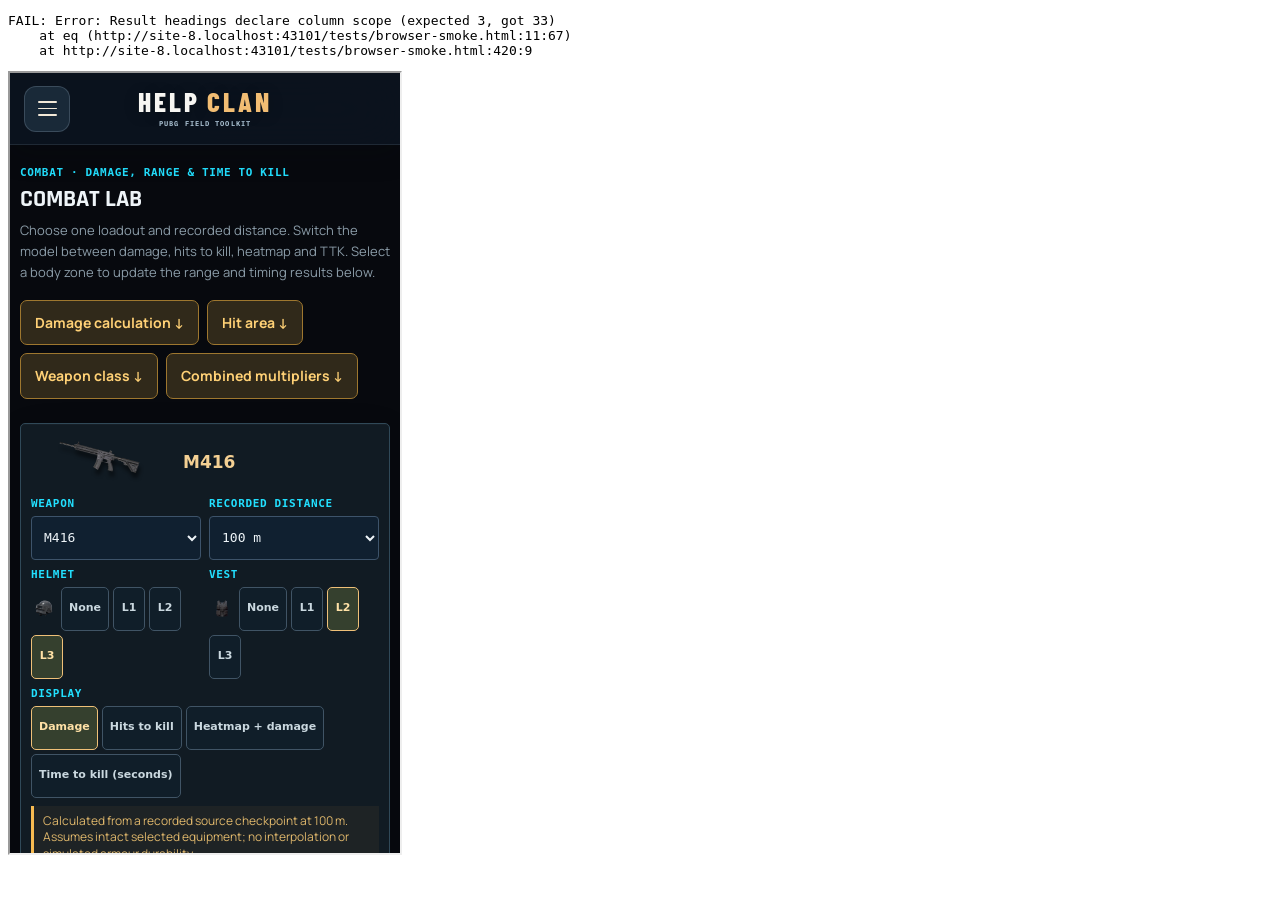
==== tests/browser-smoke.html @ 2f178c13 "Add visual damage guide with live factors and fifteen original portraits" ====
<!doctype html>
<html lang="en">
<head><meta charset="utf-8"><title>HELP Toolkit Browser Smoke</title></head>
<body data-smoke-status="pending">
<pre id="result">Running real browser checks…</pre>
<iframe id="app-frame" title="Toolkit under test" src="../index.html" width="390" height="780"></iframe>
<script>
(function(){
  'use strict';
  const output=document.getElementById('result'),frame=document.getElementById('app-frame');
  const eq=(actual,expected,message)=>{if(actual!==expected)throw new Error(message+' (expected '+expected+', got '+actual+')');};
  const check=(yes,message)=>{if(!yes)throw new Error(message);};
  const change=(el,val,type='change')=>{check(!!el,'Missing input');el.value=val;el.dispatchEvent(new Event(type,{bubbles:true}));};
  frame.addEventListener('load',()=>{
    setTimeout(async ()=>{
      try {
        const child=frame.contentDocument;
        check(!!child && !!child.getElementById('panel-sensitivity'),'Loaded real index.html');
        const get=id=>{const element=child.getElementById(id);check(!!element,'Missing '+id);return element};
        const text=id=>get(id).textContent.trim();
        const open=async id=>{
          const parent=['panel-range','panel-ttk'].includes(id)?'panel-hit-zone':id;
          const button=child.querySelector('[data-open-panel="'+parent+'"]');
          check(!!button,'Missing navigation '+id);
          button.click();await Promise.resolve();
          check(get(parent).classList.contains('active'),'Panel did not open '+id);
          eq(child.querySelectorAll('.hub-main.active').length,1,'Exactly one visible panel');
          const visible=child.defaultView.getComputedStyle(get(id));
          eq(visible.animationName,'none','Panel must not fade: '+id);
          eq(visible.opacity,'1','Panel must be fully opaque: '+id);
          eq(visible.transform,'none','Panel must not shift on entry: '+id);
        };
        check(get('panel-sensitivity').classList.contains('active'),'Scope matcher must open first');
        const scopeContent=child.querySelector('#panel-sensitivity .panel[data-panel="scope"].active');
        check(!!scopeContent,'Scope sub-panel must be active on landing');
        const scopeComputed=child.defaultView.getComputedStyle(scopeContent);
        eq(scopeComputed.animationName,'none','Scope controls never fade to unreadable opacity');
        eq(scopeComputed.opacity,'1','Scope controls have full opacity immediately');

        eq(get('px_scope').value,'1x','Reference starts at 1x');
        eq(get('px_sens').value,'10','Reference sensitivity starts at 10');
        eq(text('px_speed'),'3600','Default 1x sensitivity 10 speed');
        // Synthetic initial-screen media budget, evaluated before tool navigation.
        // This is not a real-user LCP score or device network benchmark.
        const initialMediaEntries=child.defaultView.performance.getEntriesByType('resource')
          .filter(entry=>/\/assets\/[^/?]+\.(?:svg|webp|avif|png)(?:\?|$)/.test(entry.name));
        const initialMediaBytes=initialMediaEntries.reduce((sum,entry)=>sum+(entry.decodedBodySize||0),0);
        check(initialMediaEntries.length<=8,'Initial scope media request count: '+initialMediaEntries.length+' ('+initialMediaEntries.map(entry=>new URL(entry.name).pathname).join(', ')+')');
        check(!initialMediaEntries.some(entry=>/\/assets\/weapon-/.test(entry.name)),
          'No gun artwork can be requested before a player selects a weapon');
        check(initialMediaBytes<=65536,'Initial visual transfers exceed 64 KiB decoded budget');
        check(child.querySelectorAll('#panel-sensitivity img[src]').length===1,'Only the 1x reference art is active on the landing panel');
        eq(child.querySelectorAll('#wTable img').length,45,'All table rows have pictures');
        eq(child.querySelectorAll('#wTable img[src]').length,0,'Inactive database pictures defer requests');

        eq(child.querySelectorAll('#px_table tbody tr').length,8,'Eight aiming-mode conversions including Aim');
        const sensitivityLinks=[...get('tabs').querySelectorAll('a')];
        eq(sensitivityLinks.length,3,'Three sensitivity jump links');
        for(const link of sensitivityLinks)check(link.getBoundingClientRect().height>=44,'Jump links are touch sized');
        for(const id of ['scope','vert','res'])check(get('sensitivity-panel-'+id).getBoundingClientRect().height>0,'Every sensitivity section is visible');
        const scopePreview=get('visual-scope-preview');
        const previewInitialHeight=scopePreview.getBoundingClientRect().height;
        const initialSrc=get('visual-scope-image').getAttribute('src');
        change(get('px_scope'),'8x');
        const preview8xHeight=scopePreview.getBoundingClientRect().height;
        check(Math.abs(previewInitialHeight-preview8xHeight)<=1,
          'Switching 1x→8x artwork must not shift the preview card height');
        eq(get('visual-scope-image').getAttribute('src'),'assets/optic-8x.svg','8x preview image is correct');
        change(get('px_scope'),'1x');
        eq(get('visual-scope-image').getAttribute('src'),initialSrc,'Scope reference art restores without a layout shift');
        const baselineSpeed=text('px_speed');
        change(get('px_scope'),'aim');const aimSpeed=text('px_speed');
        change(get('px_scope'),'15x');eq(text('px_speed'),aimSpeed,'Aim and 15x share A/B constants');
        const current3=get('current_sens_3x');change(current3,'12','input');
        eq(current3.closest('tr').querySelector('output').textContent,'3912','Current 3x setting has its independent speed');
        change(get('current_sens_1x'),'10','input');change(get('current_sens_15x'),'10','input');change(get('current_sens_aim'),'10','input');
        eq(get('current_sens_aim').closest('tr').querySelector('output').textContent,get('current_sens_15x').closest('tr').querySelector('output').textContent,'Current Aim speed matches 15x at equal settings');
        check(text('current_speed_spread').includes('747 px/s'),'Largest mismatch compares fastest and slowest entered settings');
        check(text('current_speed_spread').includes('20.8%'),'Mismatch percentage uses the slowest entered speed');
        eq(get('current_sensitivity_table').querySelectorAll('button').length,0,'Current checker has no reference buttons');
        eq(get('current_sensitivity_table').querySelectorAll('thead th').length,4,'Current checker omits reference column');
        const mismatchBefore=text('current_speed_spread');change(get('px_scope'),'2x');
        eq(text('current_speed_spread'),mismatchBefore,'Current mismatch is independent of the matcher reference');
        change(current3,'','input');eq(current3.closest('tr').querySelector('output').textContent,'–','Blank speed clears');
        change(current3,'21','input');eq(current3.closest('tr').querySelector('output').textContent,'–','Invalid sensitivity has no calculated speed');
        eq(current3.getAttribute('aria-invalid'),'true','Invalid entry is identified');
        change(get('current_sens_1x'),'','input');
        check(text('current_speed_spread').includes('no pixel-speed difference'),'Equal Aim and 15x settings show no mismatch');
        change(get('current_sens_aim'),'','input');change(get('current_sens_15x'),'','input');
        check(text('current_speed_spread').includes('at least two'),'Fewer than two valid settings clears the comparison');
        change(get('px_scope'),'1x');change(get('px_sens'),'10','input');
        eq(text('px_speed'),baselineSpeed,'Current checker does not change matcher settings');

        // Sidebar and numbered navigation follow the user-requested position.
        const sidebarIds=[...child.querySelectorAll('#app-toolnav [data-open-panel]')].map(b=>b.dataset.openPanel);
        eq(sidebarIds.join(','),['panel-sensitivity','panel-combat','panel-hit-zone','panel-recoil2','panel-attach','panel-backpack'].join(','),'Hit Zone Explorer appears immediately above Effective Range');
        // Mobile drawer and all eight navigable tools.
        get('mobile-nav-toggle').click();
        check(child.body.classList.contains('sidebar-open'),'Mobile drawer opens');
        for(const id of ['panel-combat','panel-sensitivity','panel-hit-zone','panel-recoil2','panel-attach','panel-backpack'])await open(id);
        check(!child.body.classList.contains('sidebar-open'),'Navigation closes drawer');
        // Combat DB remains a compact text table; illustrations load only on tap.
        await open('panel-combat');
        const overview=get('combat-overview-disclosure');
        check(overview.open,'Combat overview and useful jump links are visible');
        eq(overview.querySelectorAll('nav.quicknav a').length,2,'Only comparison and armour quick links remain');
        const armourGuide=get('combat-armour-disclosure');
        check(armourGuide.tagName==='SECTION','Armour pictures have no disclosure control');
        eq(armourGuide.querySelectorAll('.visual-armour-key img[src]').length,2,'Armour images are on display');
        for(const id of ['armor-quick-check','combat-armor-crossover-section','how-thresholds-work','realityCard'])check(get('armor-guide').contains(get(id)),'Armour guidance grouped: '+id);
        check(!child.querySelector('#combat-pilot-image'),'No automatic M416 hero image above the table');
        eq(child.querySelectorAll('#wTable img[src]').length,45,'All database pictures are on display');
        const scrollRegion=get('combat-stats-scroller');
        eq(scrollRegion.getAttribute('role'),'region','Weapon table has a named scroll region');
        eq(scrollRegion.getAttribute('aria-describedby'),'combat-table-instructions','Scroll instructions are linked');
        eq(scrollRegion.tabIndex,0,'Xbox keyboard can focus horizontal weapon statistics');
        check(scrollRegion.scrollWidth>scrollRegion.clientWidth+100,'Weapon table has additional horizontal statistics');
        scrollRegion.focus();
        eq(child.activeElement,scrollRegion,'Controller can focus the wide weapon table');
        const pinnedBefore=scrollRegion.querySelector('#wTable td:first-child').getBoundingClientRect().left;
        scrollRegion.scrollLeft=140;
        check(scrollRegion.scrollLeft>=100,'Focusing the wide table allows horizontal scroll');
        const pinnedAfter=scrollRegion.querySelector('#wTable td:first-child').getBoundingClientRect().left;
        check(Math.abs(pinnedAfter-pinnedBefore)<=2,'Weapon names remain pinned while scrolling');
        scrollRegion.scrollLeft=0;
        check(child.querySelectorAll('#wTable tr.rowclick').length===45,'Every weapon has a compact row');
        const mainHeadings=[...child.querySelectorAll('#wTable tr.colheader th')].map(h=>h.textContent.trim());
        eq(mainHeadings.length,15,'All stats is selected by default');
        eq(child.querySelector('[data-combat-view=all]').getAttribute('aria-pressed'),'true','All stats button is active on arrival');
        child.querySelector('[data-combat-view=all]').click();
        const allHeadings=[...child.querySelectorAll('#wTable tr.colheader th')].map(h=>h.textContent.trim());
        eq(allHeadings.length,15,'All stats retains every weapon column');
        check(allHeadings.some(v=>v.includes('Head Dmg'))&&allHeadings.some(v=>v.includes('Chest Dmg')),
          'Head/Chest damage remain in the main database');
        check(!mainHeadings.some(v=>v.includes('Helm L3')||v.includes('Vest L3')),
          'Helmet/vest crossover columns moved below the main database');
        const armourDetail=get('combat-armor-crossovers');
        check(armourDetail.getBoundingClientRect().height>0,'Crossover table is visible');
        const armourTable=get('combatArmorTable');
        eq(armourTable.querySelectorAll('tbody tr').length,45,'Crossover data includes all 45 weapons');
        const m416InMain=child.querySelector('#wTable tr.rowclick[data-n="M416"]');
        const m416InArmor=armourTable.querySelector('tr[data-n="M416"]');
        check(!!m416InMain&&!!m416InArmor,'Same named gun appears in both databases');
        eq(m416InMain.cells[13].textContent.trim(),m416InArmor.cells[1].textContent.trim(),'Head damage repeated exactly');
        eq(m416InMain.cells[14].textContent.trim(),m416InArmor.cells[4].textContent.trim(),'Chest damage repeated exactly');
        change(get('wSearch'),'M416','input');
        eq(child.querySelectorAll('#wTable tr.rowclick').length,1,'Search limits main weapon table');
        eq(armourTable.querySelectorAll('tbody tr').length,1,'Search also limits armour table');
        change(get('wSearch'),'','input');
        eq(child.querySelectorAll('#wTable tr.rowclick').length,45,'Search reset restores main table');
        eq(armourTable.querySelectorAll('tbody tr').length,45,'Search reset restores crossover table');
        change(get('wSort'),'name-asc');
        eq(child.querySelector('#wTable tr.rowclick').dataset.n,armourTable.querySelector('tbody tr').dataset.n,
          'Both tables share selected sort order');
        change(get('wSort'),'dmg-desc');
        // These are same-page links to dynamically rendered sections.
        const combatJumpIds=['compare-weapons','armor-guide'];
        for(const id of combatJumpIds){
          const link=child.querySelector('#panel-combat a[href="#'+id+'"]');
          check(!!link,'Missing quick link '+id);
          const hashChanged=new Promise(resolve=>child.defaultView.addEventListener('hashchange',resolve,{once:true}));
          link.click();await hashChanged;
          eq(child.defaultView.location.hash,'#'+id,'Quick link navigates to its actual section');
          check(get('panel-combat').classList.contains('active'),
            'Jump link incorrectly returned to Scope Matcher: '+id);
          check(get(id).getBoundingClientRect().height>0,'Jump target should be visible');
        }

        const m416Row=child.querySelector('#wTable tr.rowclick[data-n="M416"]');
        check(!!m416Row,'M416 row is available');
        m416Row.click();
        eq(text('modalTitle'),'M416','Tap M416 row opens details');
        const modalClose=child.querySelector('#modalBody [data-action="close-modal"]');
        eq(child.activeElement,modalClose,'Modal opens with focus on the close control');
        eq(child.querySelector('#modalBody .visual-modal-media img')?.getAttribute('src'),'assets/weapon-m416-field.svg','M416 image appears in popup only');
        modalClose.dispatchEvent(new child.defaultView.KeyboardEvent('keydown',{key:'Tab',bubbles:true,cancelable:true}));
        eq(child.activeElement,modalClose,'Tab cannot escape the opened modal');
        modalClose.click();
        eq(child.activeElement,m416Row,'Close restores focus to the clicked weapon row');
        const akmRow=child.querySelector('#wTable tr.rowclick[data-n="AKM"]');
        check(!!akmRow,'AKM row present');
        akmRow.focus();
        const enter=new child.defaultView.KeyboardEvent('keydown',{key:'Enter',bubbles:true,cancelable:true});
        akmRow.dispatchEvent(enter);
        eq(text('modalTitle'),'AKM','Keyboard Enter opens weapon details');
        eq(child.querySelector('#modalBody .visual-modal-media img')?.getAttribute('src'),'assets/weapon-akm-field.svg','AKM artwork belongs only to selected weapon');
        child.dispatchEvent(new child.defaultView.KeyboardEvent('keydown',{key:'Escape',bubbles:true,cancelable:true}));
        check(!get('overlay').classList.contains('show'),'Escape dismisses the selected weapon modal');
        eq(child.activeElement,akmRow,'Escape restores keyboard/controller focus to AKM row');
        const sksRow=child.querySelector('#wTable tr.rowclick[data-n="SKS"]');
        sksRow.click();
        eq(text('modalTitle'),'SKS','Other weapons open their own artwork');
        eq(child.querySelector('#modalBody .visual-modal-media img')?.getAttribute('src'),'assets/weapon-sks-field.svg','SKS exact-name artwork');
        child.querySelector('#modalBody [data-action="close-modal"]').click();
        change(get('wSearch'),'S686','input');
        eq(child.querySelectorAll('#wTable tr.rowclick').length,1,'Search retains a single matching weapon');
        eq(child.querySelectorAll('#wTable img').length,1,'Search keeps the matching weapon picture');
        change(get('wSearch'),'','input');
        eq(child.querySelectorAll('#wTable tr.rowclick').length,45,'Clearing search restores all text-only rows');
        eq(child.querySelectorAll('#wTable img').length,45,'Clearing search restores all weapon pictures');
        // Batch visuals: optics and existing controls still change independently.
        await open('panel-sensitivity');
        change(get('px_scope'),'8x');
        eq(get('visual-scope-image').getAttribute('src'),'assets/optic-8x.svg','Scope art matches selected magnification');
        eq(text('visual-scope-label'),'8x reference optic','Visible optic label is updated');
        change(get('px_scope'),'1x');
        check(!get('visual-one-x-variants').hidden,'1x appearance choices visible');
        const scopedSpeed=text('px_speed');
        const holo=child.querySelector('[data-visual-optic="holo"]');
        holo.focus();
        eq(child.activeElement,holo,'1x optic style is keyboard-focusable');
        check(holo.getBoundingClientRect().height>=44,'Sight style button provides a 44px focus target');
        holo.click();
        eq(get('visual-scope-image').getAttribute('src'),'assets/optic-holographic.svg','Holographic appearance changes without changing scope');
        eq(text('px_speed'),scopedSpeed,'Optic appearance cannot change pixel speed');
        eq(holo.getAttribute('aria-pressed'),'true','Holo button exposed as selected');
        child.querySelector('[data-visual-optic="iron"]').click();
        eq(get('visual-scope-image').getAttribute('src'),'assets/optic-iron.svg','Iron sight appearance');
        child.querySelector('[data-visual-optic="reddot"]').click();
        eq(get('visual-scope-image').getAttribute('src'),'assets/optic-red-dot.svg','Red Dot appearance');
        const scopeImage=get('visual-scope-image');
        scopeImage.dispatchEvent(new child.defaultView.Event('error'));
        check(scopeImage.hidden,'Broken decorative illustration is hidden');
        check(!!get('visual-scope-preview').querySelector('.visual-image-unavailable'),'Accessible art fallback is displayed');
        // A subsequent real image load restores the presentation without touching maths.
        scopeImage.dispatchEvent(new child.defaultView.Event('load'));
        check(!scopeImage.hidden,'Recovered image becomes visible again');
        check(!get('visual-scope-preview').querySelector('.visual-image-unavailable'),'Recovered artwork clears the fallback');
        change(get('px_scope'),'3x');
        check(get('visual-one-x-variants').hidden,'1x choices hidden for higher magnifications');
        await open('panel-range');
        // Source-backed range regression: shotguns are per-pellet estimates, not
        // simulated complete pellet patterns or invented TTK observations.
        change(get('rg_weapon'),'S686');
        eq(text('rg_htkLabel'),'Minimum shells (all pellets hit)','Shotgun results are explicitly theoretical minimum shells');
        eq(text('rg_ttk'),'No data','Shotgun TTK remains unknown');
        check(text('rg_approxNote').includes('all 9 pellets hit'),'Shotgun warning discloses pellet-hit assumption');
        check(text('rg_chartTitle').includes('Measured base damage per pellet'),'Shotgun chart correctly labels per-pellet damage');
        check(text('rg_rangeEvidence').includes('measured checkpoints'),'Range source limits stay visible');
        check(get('rg_range').max==='16','S686 exposes 17 observed checkpoints only');
        change(get('rg_range'),'16','input');
        eq(text('rg_rangeLabel'),'80 m','Range slider selects actual last observed distance');
        eq(text('rg_dmg'),'6.9','Shotgun damage matches final measured per-pellet checkpoint');
        check(text('rg_brackets').includes('No data'),'Range checkpoint table does not invent shotgun TTK');
        change(get('rg_weapon'),'AKM');
        check(!text('rg_chartTitle').includes('per pellet'),'Switching back to an AR updates chart classification');
        check(!text('rg_htkLabel').includes('Minimum shells'),'AR hit-count label is restored');
        check(get('visual-range-artwork').tagName==='SECTION','Range pictures have no disclosure control');
        change(get('rg_weapon'),'AKM');
        eq(get('visual-range-weapon-image').getAttribute('src'),'assets/weapon-akm-field.svg','Range weapon picture follows the current selection');
        change(get('rg_weapon'),'SKS');
        eq(get('visual-range-weapon-image').getAttribute('src'),'assets/weapon-sks-field.svg','Changed weapon picture stays visible');
        await open('panel-ttk');
        check(!!text('tk_dmg')&&!!text('tk_htk'),'TTK results are available below the model');
        check(get('visual-ttk-artwork').tagName==='SECTION','TTK pictures have no disclosure control');
        check(!!get('visual-compare-a-image').getAttribute('src'),'Comparison weapon pictures are visible');
        change(get('tk_weapon'),'Kar98k');
        eq(get('visual-ttk-weapon-image').getAttribute('src'),'assets/weapon-kar98k-field.svg','TTK selected weapon art is exact');
        change(get('tk_cmpA'),'M416');
        change(get('tk_cmpB'),'AKM');
        check(get('visual-compare-a-image').getAttribute('src')==='assets/weapon-m416-field.svg','TTK A thumbnail is M416');
        check(get('visual-compare-b-image').getAttribute('src')==='assets/weapon-akm-field.svg','TTK B thumbnail is AKM');
        await open('panel-recoil2');
        check(get('visual-recoil-artwork').tagName==='SECTION','Recoil pictures are visible without a disclosure');
        change(get('rc_weapon'),'P90');
        eq(get('visual-recoil-weapon-image').getAttribute('src'),'assets/weapon-p90-field.svg','Recoil art follows P90');
                await open('panel-attach');
        check(!!get('visual-attachment-grid').querySelector('img'),'Attachment art exists');
        check(!!text('visual-at-muzzle'),'Muzzle label reflects existing selection');
        change(get('at_sight'),'reddot');
        eq(get('visual-at-sight-image').getAttribute('src'),'assets/optic-red-dot.svg','Red dot shows correct art');
        change(get('at_sight'),'holo');
        eq(get('visual-at-sight-image').getAttribute('src'),'assets/optic-holographic.svg','Holographic shows correct art');
        change(get('at_sight'),'none');
        check(get('visual-at-sight-image').hidden,'No optic must not display an equipped sight');
        eq(get('visual-at-sight-image').getAttribute('src'),null,'Unequipped sight has no image resource');
        // Attachment art follows equipment select values but never changes values itself.
        change(get('at_weapon'),'M416');
        change(get('at_muzzle'),'suppressor');
        eq(get('visual-at-muzzle-image').getAttribute('src'),'assets/pubg-img-weapons-add-on-muzzle-suppressor-large.svg','M416 uses its catalogue suppressor image');
        change(get('at_muzzle'),'compensator');
        eq(get('visual-at-muzzle-image').getAttribute('src'),'assets/gear-compensator.svg','Compensator preview');
        change(get('at_muzzle'),'none');
        check(get('visual-at-muzzle-image').hidden,'No muzzle shows no equipped hardware');
        change(get('at_grip'),'vertical');
        eq(get('visual-at-grip-image').getAttribute('src'),'assets/gear-vertical-grip.svg','Vertical grip preview');
        change(get('at_grip'),'half');
        eq(get('visual-at-grip-image').getAttribute('src'),'assets/gear-grip.svg','Half grip uses its own publisher artwork');
        change(get('at_grip'),'none');
        check(get('visual-at-grip-image').hidden,'No grip shows no equipped hardware');
        change(get('at_stock'),'tactical');
        eq(get('visual-at-stock-image').getAttribute('src'),'assets/gear-stock.svg','Stock image follows selection');
        change(get('at_stock'),'none');
        check(get('visual-at-stock-image').hidden,'No stock shows no equipped hardware');
        change(get('at_mag'),'extended');
        eq(get('visual-at-mag-image').getAttribute('src'),'assets/gear-extended-magazine.svg','Extended magazine preview');
        change(get('at_mag'),'none');
        check(get('visual-at-mag-image').hidden,'No magazine shows no equipped hardware');
        get('at_presetClear').click();
        check(get('visual-at-muzzle-image').hidden,'Preset Clear hides muzzle image');
        check(get('visual-at-grip-image').hidden,'Preset Clear hides grip image');

        await open('panel-backpack');
        check(text('visual-pack-label').includes('Level 3'),'Backpack art describes chosen level');
        change(get('bp_type'),'jammer');
        eq(get('visual-pack-image').getAttribute('src'),'assets/gear-jammer.svg','Jammer Pack uses its own illustration');
        change(get('bp_type'),'standard');
        change(get('bp_level'),'1');
        eq(get('visual-pack-image').getAttribute('src'),'assets/gear-backpack-l1.svg','Level 1 has distinct art');
        change(get('bp_level'),'2');
        eq(get('visual-pack-image').getAttribute('src'),'assets/gear-backpack-l2.svg','Level 2 has distinct art');
        change(get('bp_level'),'3');
        eq(get('visual-pack-image').getAttribute('src'),'assets/gear-backpack.svg','Level 3 retains original art');
        change(get('bp_vest'),'no');
        eq(text('visual-pack-vest-label'),'Vest: none','Vest art label follows equipment choice');
        change(get('bp_vest'),'yes');
        eq(text('visual-pack-vest-label'),'Vest: worn','Vest art label restores equipment choice');
        check(child.querySelectorAll('#panel-backpack .visual-pack-items img').length===6,'All six backpack categories illustrated');
        // Inventory steppers must be readable by assistive technology and usable
        // with finger/controller-sized targets; none may change the underlying math.
        const backpackRows=[...child.querySelectorAll('#panel-backpack .bp-row')];
        check(backpackRows.length>=12,'Backpack has a dense inventory list');
        for(const row of backpackRows){
          const item=row.querySelector('.bp-name')?.textContent?.trim();
          const input=row.querySelector('input[data-bp]');
          check(!!item&&!!input,'Inventory row has a named quantity input');
          eq(input.getAttribute('aria-label'),'Quantity of '+item,'Inventory input accessible name');
          check(input.getBoundingClientRect().height>=44,'Inventory quantity has 44px input target');
          for(const button of row.querySelectorAll('.bp-stepper button')){
            check(button.getBoundingClientRect().width>=44&&button.getBoundingClientRect().height>=44,
              'Backpack +/- tap targets are at least 44px');
            check(button.getAttribute('aria-label')?.includes(item),'Stepper names its own item');
          }
        }
        const firstBackpackRow=backpackRows[0];
        const addBackpack=firstBackpackRow.querySelector('.bp-stepper button[data-step="1"]');
        const removeBackpack=firstBackpackRow.querySelector('.bp-stepper button[data-step="-1"]');
        const firstQty=firstBackpackRow.querySelector('input[data-bp]');
        const emptyUsed=text('bp_used');
        addBackpack.click();
        eq(firstQty.value,'1','Plus adds exactly one inventory item');
        check(text('bp_used')!==emptyUsed,'Plus updates existing inventory weight math');
        removeBackpack.click();
        eq(firstQty.value,'0','Minus removes the selected inventory item');
        eq(text('bp_used'),emptyUsed,'Round trip preserves original carry total');

        await open('panel-range');check(!!get('visual-range').querySelector('img'),'Range art exists');
        await open('panel-ttk');check(!!get('visual-ttk').querySelector('img'),'TTK art exists');
        await open('panel-recoil2');check(!!get('visual-recoil').querySelector('img'),'Recoil parameters art exists');
        // All thirteen labels render without tapping; helmet and vest work independently.
        await open('panel-hit-zone');
        eq(get('active-tool-index').getAttribute('aria-label'),'Tool 3 of 6','Hit Zone Explorer is tool 03 of 08');
        change(get('hz_weapon'),'M416');
        change(get('hz_distance'),'0');
        change(get('hz_helmet'),'0');
        change(get('hz_vest'),'0');
        eq(get('hz_weapon').value,'M416','Hit-zone weapon can select M416 after linked tool changes');
        eq(child.querySelectorAll('#hz_body [data-hit-zone]').length,13,'All body-zone shapes exist');
        eq(child.querySelectorAll('#hz_body [data-hz-value]').length,13,'All hit-zone values shown simultaneously');
        const hzValue=id=>child.querySelector('[data-hz-value="'+id+'"]').textContent.trim();
        eq(hzValue('chest'),'44.0','M416 chest unarmoured at 0m');
        eq(hzValue('head'),'94.0','M416 head unarmoured at 0m');
        const bareThigh=hzValue('thigh');
        change(get('hz_helmet'),'3');
        eq(hzValue('head'),'42.3','Level 3 helmet reduces head');
        eq(hzValue('chest'),'44.0','Helmet does not change chest');
        change(get('hz_vest'),'2');
        eq(hzValue('chest'),'26.4','Level 2 vest reduces chest');
        eq(hzValue('head'),'42.3','Vest does not change head');
        eq(hzValue('thigh'),bareThigh,'Vest cannot protect thigh');
        change(get('hz_mode'),'htk');
        eq(hzValue('chest'),'4 hits','HTK display labels hits unambiguously');
        check(text('hz_status').includes('100 HP'),'HTK explains the 100 HP single-zone assumption');
        eq(child.querySelector('[data-hit-zone="chest"]').getAttribute('aria-label'),'Chest: 4 hits','Keyboard label describes hits instead of a multiplier');
        change(get('hz_mode'),'ttk');
        eq(hzValue('chest'),'0.26 s','Model TTK uses the existing four-hit M416 timing');
        check(text('hz_status').includes('excludes reloads'),'Model TTK explains what timing includes');
        change(get('hz_mode'),'heatmap');
        check(!!child.querySelector('[data-hit-zone="chest"]').style.fill,'Heatmap colours computed zone');
        change(get('hz_weapon'),'DBS');
        eq(hzValue('chest'),'No data','Pellet shotgun must not imply whole-shell damage');
        check(text('hz_status').includes('per pellet'),'Shotgun missing-data warning remains');
        const idealOption=child.querySelector('#hz_mode option[value="ideal-shells"]');
        check(!idealOption.disabled,'Theoretical minimum-shell mode only opens for pellet shotguns');
        change(get('hz_mode'),'ideal-shells');
        eq(hzValue('chest'),'1 shell*','DBS lower-bound count is rendered as shells, not damage');
        check(text('hz_status').includes('THEORETICAL MINIMUM'),'Ideal-shell warning prominent');
        check(text('hz_detail').includes('THEORETICAL LOWER BOUND'),'Ideal-shell detail explicitly avoids claiming a real hit count');
        change(get('hz_weapon'),'S12K');
        change(get('hz_distance'),'25');
        eq(hzValue('chest'),'2 shells*','S12K 25m level 2 vest idealized shell floor');
        eq(hzValue('thigh'),'2 shells*','S12K theoretical result available for unarmoured limb');
        change(get('hz_weapon'),'O12');
        eq(get('hz_mode').value,'damage','Switching to slug automatically restores real-damage mode');
        check(idealOption.disabled,'Theoretical shell mode is disabled for slug weapons');
        eq(get('hz_distance').value,'25','O12 preserves a shared published 25m checkpoint');
        check(hzValue('chest')!=='No data','O12 slug is supported at its recorded 25m');
        change(get('hz_weapon'),'DBS');
        change(get('hz_distance'),'0');
        change(get('hz_weapon'),'O12');
        eq(get('hz_distance').value,'2','O12 starts at 2m when previous 0m is unsupported');
        check(hzValue('chest')!=='No data','O12 slug is supported at its first recorded 2m');
        change(get('hz_weapon'),'M416');
        change(get('hz_distance'),'100');
        check(hzValue('chest')!=='No data','Published 100m damage available');
        get('hz_body').querySelector('[data-hit-zone="calf"]').dispatchEvent(new MouseEvent('click',{bubbles:true}));
        check(text('hz_detail').includes('Calf'),'Optional region detail responds to clicks');
        check(get('hz_detail').closest('details').open,'Selecting a body region reveals its calculation');
        eq(get('hz_body').querySelector('[data-hit-zone="calf"]').getAttribute('aria-pressed'),'true','Pointer-selected zone exposes state');
        eq(get('hz_body').querySelector('[data-hit-zone="chest"]').getAttribute('aria-pressed'),'false','Other zones are not selected');
        const keyboardZone=get('hz_body').querySelector('[data-hit-zone="head"]');
        keyboardZone.dispatchEvent(new KeyboardEvent('keydown',{key:'Enter',bubbles:true}));
        check(text('hz_detail').includes('Head:'),'Keyboard Enter opens the optional zone breakdown');
        check(keyboardZone.getAttribute('aria-label').includes('Head:'),'Keyboard target announces zone and value');
        eq(keyboardZone.getAttribute('aria-controls'),'hz_detail','Keyboard targets connect to the detail panel');
        eq(keyboardZone.getAttribute('aria-pressed'),'true','Keyboard-selected zone exposes state');
        eq(get('hz_body').querySelector('[data-hit-zone="calf"]').getAttribute('aria-pressed'),'false','Keyboard selection clears old zone');
        eq(child.querySelectorAll('#hz_rows tr').length,13,'Accessible table includes all body regions');
        check(!!child.querySelector('#panel-hit-zone table caption'),'Table has a descriptive accessibility caption');
        eq(child.querySelectorAll('#panel-hit-zone thead th[scope="col"]').length,3,'Result headings declare column scope');
        // All 45 combat weapons must render 13 consistent readouts and safe
        // no-data states without leaking NaN, Infinity, or per-pellet damage.
        const hitZoneWeaponNames=[...get('hz_weapon').options].map(o=>o.value).filter(Boolean);
        eq(hitZoneWeaponNames.length,45,'Hit-zone selector includes all 45 toolkit weapons');
        const pelletNames=new Set(['DBS','S686','S12K','Sawn-off']);
        change(get('hz_mode'),'damage');
        for(const gun of hitZoneWeaponNames){
          change(get('hz_weapon'),gun);
          const hasCheckpoint=!get('hz_distance').disabled;
          const isPellet=pelletNames.has(gun);
          eq(child.querySelectorAll('#hz_rows tr').length,13,gun+' all-zone table updates');
          const chips=[...child.querySelectorAll('#hz_body [data-hz-value]')].map(el=>el.textContent.trim());
          eq(chips.length,13,gun+' all regions have simultaneous values');
          for(const chip of chips){
            check(chip==='No data'||/^\d+(?:\.\d+)?$/.test(chip),
              gun+' must show measured damage or No data (got '+chip+')');
          }
          if(isPellet){
            check(chips.every(v=>v==='No data'),gun+' actual shell totals remain unknown');
            check(!idealOption.disabled,gun+' theoretical mode enabled');
            if(hasCheckpoint){
              change(get('hz_mode'),'ideal-shells');
              const idealChips=[...child.querySelectorAll('#hz_body [data-hz-value]')].map(el=>el.textContent.trim());
              check(idealChips.every(v=>/^[1-9]\d* shells?\*$/.test(v)),
                gun+' all thirteen zones show a labelled theoretical lower bound');
              change(get('hz_mode'),'damage');
            }
          }else{
            check(idealOption.disabled,gun+' theoretical pellet mode unavailable');
            check(chips.every(v=>hasCheckpoint ? /^\d+(?:\.\d+)?$/.test(v) : v==='No data'),
              gun+' must not show inconsistent source status between zones');
          }
        }
        change(get('hz_weapon'),'M416');
        change(get('hz_distance'),'0');
        change(get('hz_helmet'),'0');
        change(get('hz_vest'),'0');
        eq(hzValue('chest'),'44.0','Weapon sweep leaves selector usable at the unarmoured 0m checkpoint');
        // Linked combat scenario: same weapon, exact checkpoint and distinct gear.
        change(get('hz_weapon'),'AKM');
        change(get('hz_distance'),'100');
        change(get('hz_helmet'),'3');
        change(get('hz_vest'),'2');
        eq(get('rg_weapon').value,'AKM','Range follows selected weapon');
        eq(get('tk_weapon').value,'AKM','TTK follows selected weapon');
        eq(get('tk_distance').value,'100','TTK follows exact recorded distance');
        eq(text('rg_rangeLabel'),'100 m','Range follows exact recorded distance');
        child.querySelector('#hz_body [data-hit-zone="head"]').dispatchEvent(new MouseEvent('click',{bubbles:true}));
        eq(get('tk_hitbox').value,'head','Body selection carries exact head region');
        eq(get('tk_armor').value,'3','Head uses helmet level');
        child.querySelector('#hz_body [data-hit-zone="chest"]').dispatchEvent(new MouseEvent('click',{bubbles:true}));
        eq(get('rg_armor').value,'2','Chest uses independent vest level');
        eq(Number(text('tk_dmg')),Number(hzValue('chest')),'TTK and body agree at same checkpoint');
        change(get('tk_distance'),'25');
        eq(get('hz_distance').value,'25','TTK checkpoint changes flow back to body');
        change(get('hz_distance'),'0');
        change(get('hz_weapon'),'O12');
        eq(get('tk_distance').value,get('hz_distance').value,'One valid recorded distance is shared after a weapon switch');
        check(get('tk_distance').value!=='0','No invented 0m O12 reading');
        change(get('hz_weapon'),'M416');
        change(get('hz_distance'),'0');
        change(get('hz_helmet'),'0');change(get('hz_vest'),'0');
        const modeButtons=child.querySelectorAll('[aria-label="Damage display"] button');
        eq(modeButtons.length,5,'Display modes are discoverable buttons');
        check(modeButtons[4].disabled,'Shotgun-only mode disabled for rifle');
        const picker=get('panel-hit-zone').querySelector('.workspace-picker');

        const search=picker.querySelector('input[type=search]');search.value='AKM';search.dispatchEvent(new Event('input'));
        eq(picker.querySelectorAll('.workspace-weapon-list button').length,1,'Weapon browser filters names');
        eq(picker.querySelectorAll('img').length,1,'Matching weapon picture is visible without a toggle');
        picker.querySelector('.workspace-weapon-list button').click();
        eq(get('hz_weapon').value,'AKM','Search result selects weapon');
        check(picker.getBoundingClientRect().height>0,'Weapon gallery stays visible after selection');
        change(get('hz_weapon'),'M416');
        // Weapon presentation and threshold finder preserve the source records.
        await open('panel-combat');
        const crate=get('wCrates');crate.checked=false;crate.dispatchEvent(new Event('change',{bubbles:true}));
        check(!child.querySelector('#wTable .tag.crate'),'Crate filter removes crate rows');
        check(child.querySelectorAll('#wTable tr.rowclick').length<45,'Crate filter affects list');
        crate.checked=true;crate.dispatchEvent(new Event('change',{bubbles:true}));
        eq(child.querySelectorAll('#wTable tr.rowclick').length,45,'Restoring crate filter restores all weapons');
        check(child.querySelector('#wTable .tt-mini-bar'),'Numeric comparison bars render');
        const cards=get('combat-browser');
        eq(child.querySelectorAll('#combat-cards article').length,45,'Optional weapon cards cover registry');
        eq(child.querySelectorAll('#combat-cards img').length,45,'Every weapon card shows its picture');
        check(!child.getElementById('combat-card-art')&&!child.getElementById('combat-card-switch'),'No picture hiding controls');
        change(get('aq_weapon'),'AKM');change(get('aq_gear'),'vest');change(get('aq_tier'),'3');change(get('aq_durability'),'1','input');
        check(text('aq_verdict').includes('Replace with the fresh Level 2'),'Vest threshold resolves low durability');
        change(get('aq_gear'),'helmet');
        check(text('aq_verdict').includes('Keep the current Level 3'),'Helmet uses its independent threshold');
        change(get('aq_weapon'),'RPD');check(text('aq_verdict').includes('No crossover record'),'Missing crossover stays unknown');
        change(get('aq_durability'),'','input');check(text('aq_verdict').includes('Enter a non-negative'),'Empty durability is not treated as zero');

        await open('panel-range');
        change(get('rg_weapon'),'O12');change(get('rg_compare'),'M416');
        const rows=[...get('rg_compareTable').querySelectorAll('tbody tr')];
        const zero=rows.find(row=>row.cells[0].textContent==='0 m');
        eq(zero.cells[1].textContent,'No data','Comparison does not invent an O12 muzzle checkpoint');
        change(get('rg_weapon'),'S686');
        check(text('rg_compareNote').includes('Mixed units'),'Pellet and player damage are distinguished');
        check(get('rg_compareChart').hidden,'Mixed-unit data cannot produce an overlay');
        eq(child.defaultView.getComputedStyle(get('rg_compareChart')).display,'none','Mixed-unit chart is actually hidden');
        change(get('rg_weapon'),'AKM');change(get('rg_compare'),'M416');
        get('rg_comparison').open=true;get('rg_comparison').dispatchEvent(new Event('toggle'));
        check(!get('rg_compareChart').hidden,'Same-unit comparison exposes recorded checkpoint overlay');
        get('rg_comparison').open=false;

        await open('panel-attach');change(get('at_weapon'),'M416');
        const slot=child.querySelector('[data-slot="at_grip"]');slot.open=true;slot.dispatchEvent(new Event('toggle'));
        eq(slot.querySelectorAll('button').length,get('at_grip').options.length,'Slot chooser only exposes compatible native choices');
        slot.querySelectorAll('button')[1].click();
        eq(get('at_grip').selectedIndex,1,'Slot button updates existing calculator');
        check(slot.tagName==='SECTION','Attachment picture choices stay on display');
        check(slot.querySelectorAll('img').length>0,'Compatible attachment choices include their pictures');
        const attachPicker=get('panel-attach').querySelector('.workspace-picker');
        attachPicker.open=true;attachPicker.dispatchEvent(new Event('toggle'));
        await new Promise(resolve=>setTimeout(resolve,0));
        [...attachPicker.querySelectorAll('.tt-class-pills button')].find(b=>b.textContent==='SMG').click();
        const shownNames=[...attachPicker.querySelectorAll('.workspace-weapon-list button')].filter(b=>!b.hidden).map(b=>b.textContent.trim());
        check(shownNames.includes('Vector')&&!shownNames.includes('M416'),'Class filter uses weapon registry');
        attachPicker.open=false;


        await open('panel-backpack');get('bp_clear').click();
        const bagAmmo=child.querySelector('input[data-bp="556"]');bagAmmo.value='20';bagAmmo.dispatchEvent(new Event('input',{bubbles:true}));
        await new Promise(resolve=>setTimeout(resolve,0));
        const usedBefore=text('bp_used');
        const itemSearch=child.querySelector('.tt-inventory-tools input');itemSearch.value='Smoke';itemSearch.dispatchEvent(new Event('input'));
        eq(text('bp_used'),usedBefore,'Filtering items never excludes packed ammo from totals');
        get('bp_packed').open=true;
        check(text('bp_packed').includes('5.56mm'),'Packed items list includes hidden-category ammo');
        get('bp_packed').querySelector('button').click();
        await new Promise(resolve=>setTimeout(resolve,0));
        eq(text('bp_used'),'0.0','Remove packed item updates actual total');
        itemSearch.value='';itemSearch.dispatchEvent(new Event('input'));
        get('bp_packed').open=false;
        await open('panel-recoil2');
        eq(child.querySelectorAll('.tt-recoil-parameters>div').length,get('rc_table').querySelectorAll('tbody tr').length,'Recoil cards match recorded parameter rows');

        // Return to unchanged core calculator regression path.
        await open('panel-range');
        change(get('rg_weapon'),'S686');
        check(text('rg_htk')!=='No data','Shotgun minimum shells available');
        check(text('rg_approxNote').includes('all'),'Shotgun pellet limitation shown');
        change(get('rg_weapon'),'M416');
        check(text('rg_dmg')!=='No data','Rifle checkpoint damage appears');

        await open('panel-ttk');
        check(text('tk_htk')!=='No data','TTK initializes');
        change(get('tk_weapon'),'M416');
        check(text('tk_pure')!=='No data','Weapon switch updates TTK');

        await open('panel-recoil2');
        change(get('rc_weapon'),'RPD');
        check(text('rc_missing').includes('reference curves available'),'RPD uses its accepted reference curves');

        await open('panel-attach');
        change(get('at_weapon'),'MK14 EBR');
        change(get('at_mag'),'extended');
        eq(text('at_capNew'),'22','Mk14 DMR/SR extended rounds');
        change(get('at_mag'),'extended_ar');
        eq(text('at_capNew'),'20','Mk14 AR/DMR extended rounds');
        change(get('at_weapon'),'SLR');
        check(Array.from(get('at_mag').options).some(o=>o.value==='extended_ar'),'SLR supports second magazine family');
        change(get('at_mag'),'extended_ar');
        eq(text('at_capNew'),'20','SLR AR magazine rounds');
        change(get('at_weapon'),'ACE 32');
        eq(get('at_mag').value,'none','Incompatible dual magazine must reset');
        change(get('at_mag'),'extended');
        eq(text('at_capNew'),'42','ACE Extended rounds, cross-source mapping');
        change(get('at_mag'),'extquick');
        eq(text('at_capNew'),'40','ACE Extended QuickDraw rounds');
        change(get('at_weapon'),'SVD Dragunov');
        change(get('at_mag'),'extended');
        eq(text('at_capNew'),'No data','Dragunov unresolved magazine-family capacity');

        // Exercise every weapon in the actual dropdown, including unknown
        // magazines. No numeric output may be NaN or a fractional round.
        const gunNames=Array.from(get('at_weapon').options).map(o=>o.value).filter(Boolean);
        eq(gunNames.length,45,'All 45 weapons selectable in Attachments');
        for(const gun of gunNames){
          change(get('at_weapon'),gun);
          const magazine=get('at_mag');
          if(magazine.disabled){
            eq(magazine.value,'none',gun+' has no magazine attachment slot');
            continue;
          }
          const optionIds=Array.from(magazine.options).map(o=>o.value);
          check(optionIds.includes('extended') && optionIds.includes('extquick'),
            gun+' must offer known magazine item types');
          let maxCap=null,quickCap=null;
          for(const id of ['extended','extquick']){
            change(magazine,id);
            const raw=text('at_capNew');
            check(raw==='No data'||/^[1-9][0-9]*$/.test(raw),
              gun+' '+id+' must show a valid integer or No data (got '+raw+')');
            if(raw!=='No data' && id==='extended') maxCap=Number(raw);
            if(raw!=='No data' && id==='extquick') quickCap=Number(raw);
          }
          if(maxCap!==null&&quickCap!==null)
            check(quickCap<=maxCap,gun+' Extended QuickDraw cannot exceed Extended');
        }
        change(get('at_weapon'),'SVD Dragunov');
        for(const kind of ['extended','extquick','extended_ar','extquick_ar']){
          change(get('at_mag'),kind);
          eq(text('at_capNew'),'No data','Unresolved Dragunov '+kind+' stays unknown');
        }
        change(get('at_weapon'),'ACE 32');
        change(get('at_mag'),'extended');
        eq(text('at_capNew'),'42','ACE Extended maximum capacity');
        change(get('at_mag'),'extquick');
        eq(text('at_capNew'),'40','ACE Extended QuickDraw capacity');

        // Complete reference coverage, plus honest missing-curve states for other guns.
        await open('panel-recoil2');
        const recoilNames=Object.keys(child.defaultView.HELP_RECOIL_REFERENCE.weapons);
        eq(recoilNames.length,27,'All 27 reference curve sets are included');
        for(const gun of gunNames){
          change(get('rc_weapon'),gun);
          const supported=recoilNames.includes(gun);
          eq(get('rc_analyzer').hidden,!supported,gun+' curve coverage');
          if(supported){
            eq(get('rc_stage_table').querySelectorAll('tbody tr').length,3,gun+' three fixed stages');
            eq(get('rc_shot_table').querySelectorAll('tbody tr').length,30,gun+' all 30 shot values');
            check(!/NaN|undefined|Infinity/.test(text('rc_analyzer')),gun+' finite outputs');
          }else check(text('rc_missing').includes('No reference curve data'),gun+' missing curve disclosure');
        }
        change(get('rc_class'),'SMG');
        const smgNames=new Set([...child.querySelectorAll('#wTable tr.rowclick')].filter(row=>row.cells[1].textContent.trim()==='SMG').map(row=>row.dataset.n));
        check([...get('rc_weapon').options].every(o=>smgNames.has(o.value)),'Class selector filters actual registry');
        change(get('rc_class'),'all');change(get('rc_weapon'),'M416');change(get('rc_stance'),'standing');
        for(const [slot,value] of [['muzzle','compensator'],['grip','vertical'],['stock','heavy']]){
          const button=child.querySelector('[data-rc-slot="'+slot+'"][data-value="'+value+'"]');
          check(!!button,'Recoil choice '+slot);button.click();
        }
        check(text('rc_build_summary').includes('vertical 40% lower'),'Build uses existing additive HELP effects');
        check(text('rc_build_summary').includes('horizontal 20% lower'),'Horizontal build multiplier matches existing attachments');
        const firstShot=get('rc_shot_table').querySelector('tbody tr');
        eq(Number(firstShot.cells[3].textContent),.216,'M416 initial .36 kick with 40% reduction');
        get('rc_animate').checked=false;get('rc_animate').dispatchEvent(new Event('change'));
        for(let i=0;i<5;i++)get('rc_fire').click();
        check(text('rc_sim_count').includes('5 / 5'),'Five independent spray overlays');
        get('rc_fire').click();check(text('rc_sim_count').includes('1 / 5'),'Sixth spray starts a fresh set');
        get('rc_reset').click();eq(text('rc_sim_count'),'0 / 5 sprays','Reset clears overlays');
        change(get('rc_stance'),'crouched');
        check(text('rc_build_summary').includes('stance ×0.84'),'Existing crouch multiplier is retained');
        change(get('rc_weapon'),'MG3');
        eq(get('rc_rate').value,'700','MG3 retains the disputed extracted default');
        check(text('rc_rate_note').includes('MG3 rate disputed'),'MG3 uncertainty is visible beside its rate');
        for(const [name,rpm] of [['MP5K',901],['Vector',1101]]){
          change(get('rc_weapon'),name);
          check(text('rc_metadata').includes(rpm+' RPM'),'Extracted '+name+' rate reaches analyzer');
          check(text('rc_rate_note').includes('Extracted reference rate'),'Extracted rate provenance is visible');
        }
        change(get('rc_weapon'),'MG3');
        check(!get('rc_rate_field').hidden,'MG3 alternate rate selector is available');
        change(get('rc_rate'),'990');
        check(text('rc_metadata').includes('990 RPM'),'Alternate MG3 rate updates metadata');
        const shotTwo=get('rc_shot_table').querySelectorAll('tbody tr')[1];
        check(Math.abs(Number(shotTwo.cells[1].textContent)-60/990)<.00001,'Alternate cadence resamples the curves');
        change(get('rc_shots'),'10');
        get('rc_animate').checked=true;get('rc_animate').dispatchEvent(new Event('change'));get('rc_fire').click();
        check(get('rc_fire').disabled,'Fire is disabled during active cadence animation');
        await new Promise(resolve=>setTimeout(resolve,750));
        check(!get('rc_fire').disabled&&text('rc_sim_count').includes('1 / 5'),'Elapsed-time animation completes the 10-shot fast spray');
        change(get('rc_weapon'),'AWM');
        check(get('rc_analyzer').hidden,'Unsupported weapon hides model tools');
        change(get('rc_weapon'),'AKM');

        await open('panel-hit-zone');
        eq(get('dg_class_models').children.length,7,'Seven class models are visible');
        eq(get('dg_combined_models').children.length,7,'Seven combined models are visible');
        eq(get('damage-guide').querySelectorAll('svg image').length,15,'Every guide has its own portrait');
        eq(get('dg_combined_models').querySelectorAll('[data-guide-value]').length,91,'All thirteen values on each combined model');
        change(get('dg_helmet'),'0');
        eq(get('dg_combined_models').querySelector('[data-guide-class="AR"] [data-guide-value="head"]').textContent,'235%','Helmet affects combined head factor');
        eq(get('dg_combined_models').querySelector('[data-guide-class="AR"] [data-guide-value="chest"]').textContent,'66%','Helmet does not affect chest factor');
        change(get('dg_vest'),'0');
        eq(get('dg_combined_models').querySelector('[data-guide-class="AR"] [data-guide-value="chest"]').textContent,'110%','Vest affects combined chest factor');
        change(get('hz_weapon'),'M416');change(get('hz_distance'),'100');change(get('hz_helmet'),'2');change(get('hz_vest'),'2');
        get('hz_body').querySelector('[data-hit-zone="chest"]').dispatchEvent(new child.defaultView.MouseEvent('click',{bubbles:true}));
        await Promise.resolve();eq(text('dg_actual_damage'),'25.74','Worked formula follows actual selected checkpoint and region');
        get('dg_copy_gear').click();eq(get('dg_helmet').value,'2','Copy gear takes helmet from Combat Lab');eq(get('dg_vest').value,'2','Copy gear takes vest from Combat Lab');
        await Promise.all([...get('damage-guide').querySelectorAll('svg image')].map(el=>new Promise((resolve,reject)=>{
          const probe=new child.defaultView.Image();probe.onload=()=>probe.naturalWidth===512&&probe.naturalHeight===768?resolve():reject(Error('Guide portrait dimensions'));probe.onerror=()=>reject(Error('Guide portrait decode'));probe.src=new URL(el.getAttribute('href'),child.location.href).href;
        })));

        await open('panel-backpack');
        change(get('bp_type'),'jammer');
        change(get('bp_level'),'1');
        change(get('bp_vest'),'no');
        eq(text('bp_cap'),'220','Jammer level 1 without vest');
        change(get('bp_vest'),'yes');
        eq(text('bp_cap'),'270','Jammer level 1 with vest');
        const ammo=child.querySelector('input[data-bp="556"]');
        change(ammo,'100','input');
        eq(text('bp_used'),'50.0','100 rounds 5.56 inventory weight');
        eq(text('bp_rem'),'220.0','Remaining carry capacity');
        get('bp_clear').click();
        eq(text('bp_used'),'0.0','Backpack Clear button');

        // Decode the asset through real Chromium so an SVG typo/404 cannot pass
        // solely through static-manifest checks.
        // Verify the complete shipped weapon illustration catalogue decodes at 960x320.
        const catalog=child.defaultView.HELP_VISUAL_WEAPONS;
        check(!!catalog && Object.keys(catalog).length===45,'All 45 exact-name weapon illustrations');
        // Probe every manifest image in real Chromium, not just new/weapon artwork.
        // Manifest is already verified by node tests against actual shipped files.
        const registryRequest=fetch(new URL('assets/visual-manifest.json',child.location.href))
          .then(res=>{if(!res.ok)throw Error('Asset manifest HTTP '+res.status);return res.json();});
        registryRequest.then(manifest=>{
          const fileList=manifest.assets.map(({path,width,height})=>({
            filename:path.replace(/^assets\//,''),width,height
          }));
          return Promise.all(fileList.map(({filename,width,height})=>new Promise((resolve,reject)=>{
            const probe=new child.defaultView.Image();
            probe.onload=()=>{
              if(probe.naturalWidth!==width || probe.naturalHeight!==height){
                reject(new Error('Wrong decoded artwork dimensions for '+filename));
              }else resolve();
            };
            probe.onerror=()=>reject(new Error('Art failed HTTP/decode: '+filename));
            probe.src=new URL('assets/'+filename,child.location.href).href;
          }))).then(()=>fileList.length);
        }).then(count=>{
          document.body.dataset.smokeStatus='pass';
          output.textContent='PASS: eight tools, '+count+' decoded local illustrations including Model 2, calculator regressions';
        }).catch(error=>{
          document.body.dataset.smokeStatus='fail';
          output.textContent='FAIL: '+(error&&error.stack||error);
        });
      }catch(e){
        document.body.dataset.smokeStatus='fail';
        output.textContent='FAIL: '+(e && e.stack || e);
      }
    },100);
  });
  setTimeout(()=>{
    if(document.body.dataset.smokeStatus==='pending'){
      document.body.dataset.smokeStatus='fail';
      output.textContent='FAIL: Toolkit iframe never became ready';
    }
  },7000);
})();
</script>
</body>
</html>
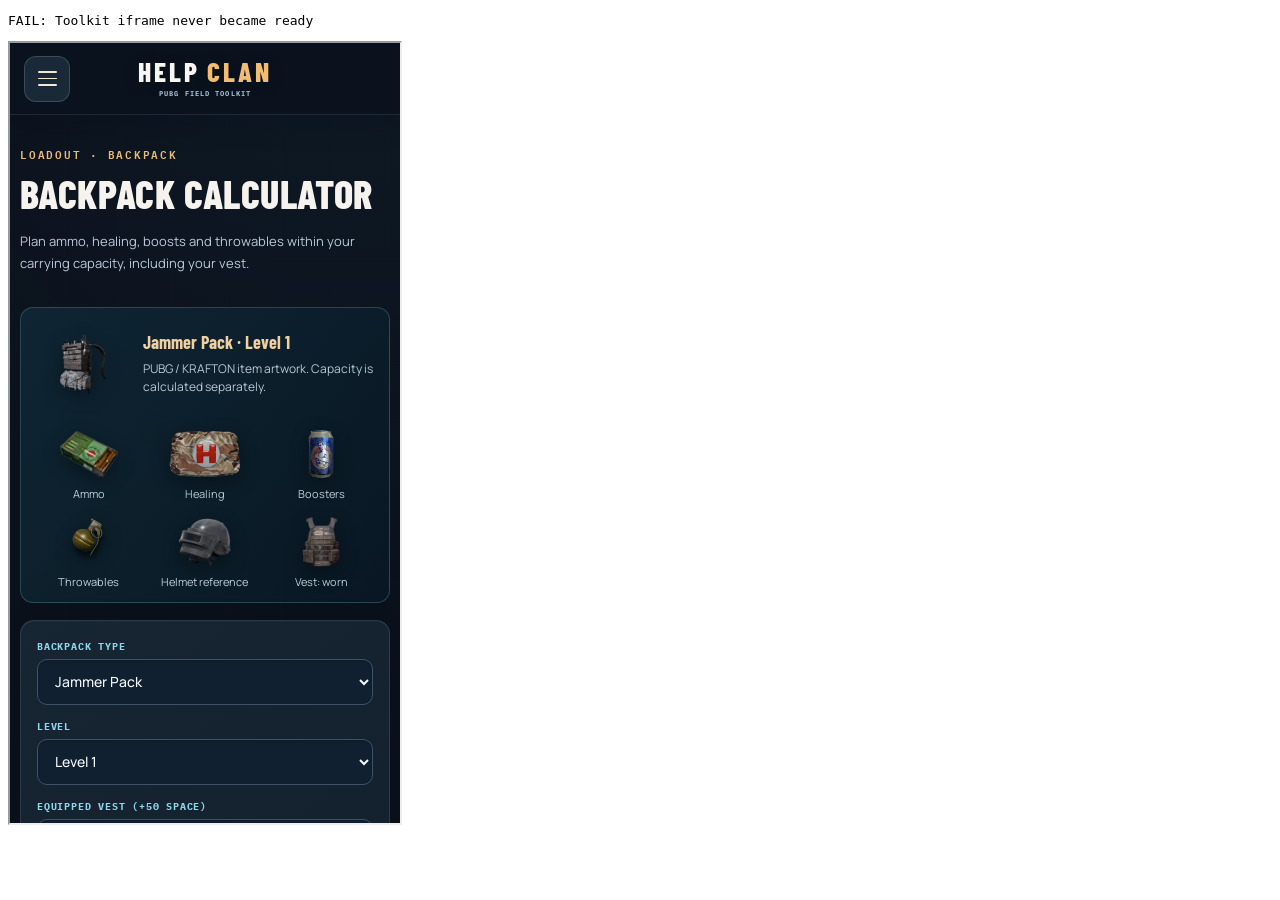
==== commit 01811377: "Scope result-table accessibility check to its existing result section" ====
--- a/tests/browser-smoke.html
+++ b/tests/browser-smoke.html
@@ -417,7 +417,7 @@
         eq(get('hz_body').querySelector('[data-hit-zone="calf"]').getAttribute('aria-pressed'),'false','Keyboard selection clears old zone');
         eq(child.querySelectorAll('#hz_rows tr').length,13,'Accessible table includes all body regions');
         check(!!child.querySelector('#panel-hit-zone table caption'),'Table has a descriptive accessibility caption');
-        eq(child.querySelectorAll('#panel-hit-zone thead th[scope="col"]').length,3,'Result headings declare column scope');
+        eq(child.querySelectorAll('#panel-hit-zone .hz-results thead th[scope="col"]').length,3,'Result headings declare column scope');
         // All 45 combat weapons must render 13 consistent readouts and safe
         // no-data states without leaking NaN, Infinity, or per-pellet damage.
         const hitZoneWeaponNames=[...get('hz_weapon').options].map(o=>o.value).filter(Boolean);
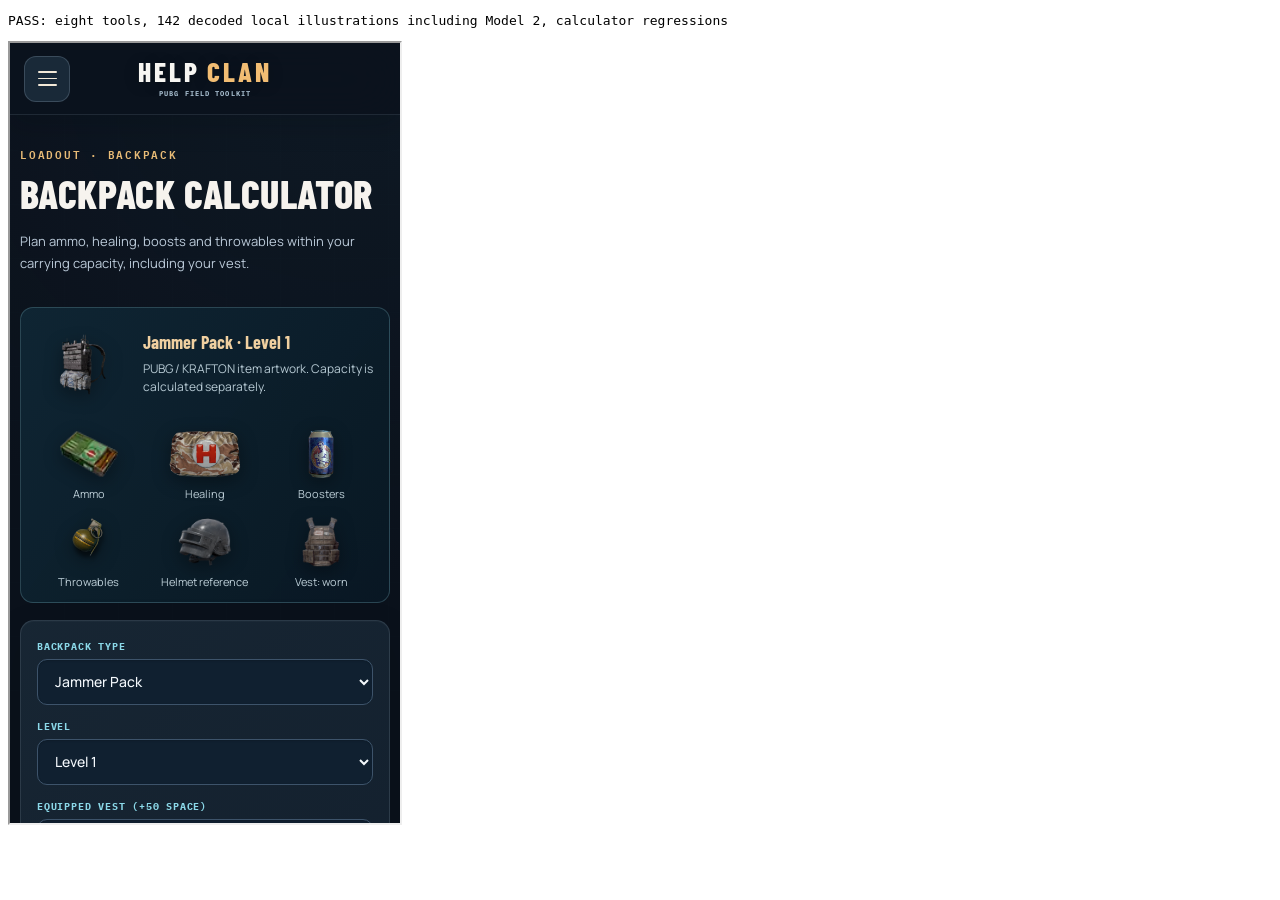
==== commit b7e39030: "Polish portrait edges and support direct links to each damage guide section" ====
--- a/tests/browser-smoke.html
+++ b/tests/browser-smoke.html
@@ -688,6 +688,10 @@
         change(get('rc_weapon'),'AKM');
 
         await open('panel-hit-zone');
+        const guideLink=child.querySelector('#panel-hit-zone a[href="#dg_weapon_class"]');
+        guideLink.click();await new Promise(resolve=>setTimeout(resolve,30));
+        check(get('panel-hit-zone').classList.contains('active'),'Guide jump stays in Combat Lab');
+        check(child.defaultView.location.hash==='#dg_weapon_class','Guide jump has a shareable fragment');
         eq(get('dg_class_models').children.length,7,'Seven class models are visible');
         eq(get('dg_combined_models').children.length,7,'Seven combined models are visible');
         eq(get('damage-guide').querySelectorAll('svg image').length,15,'Every guide has its own portrait');
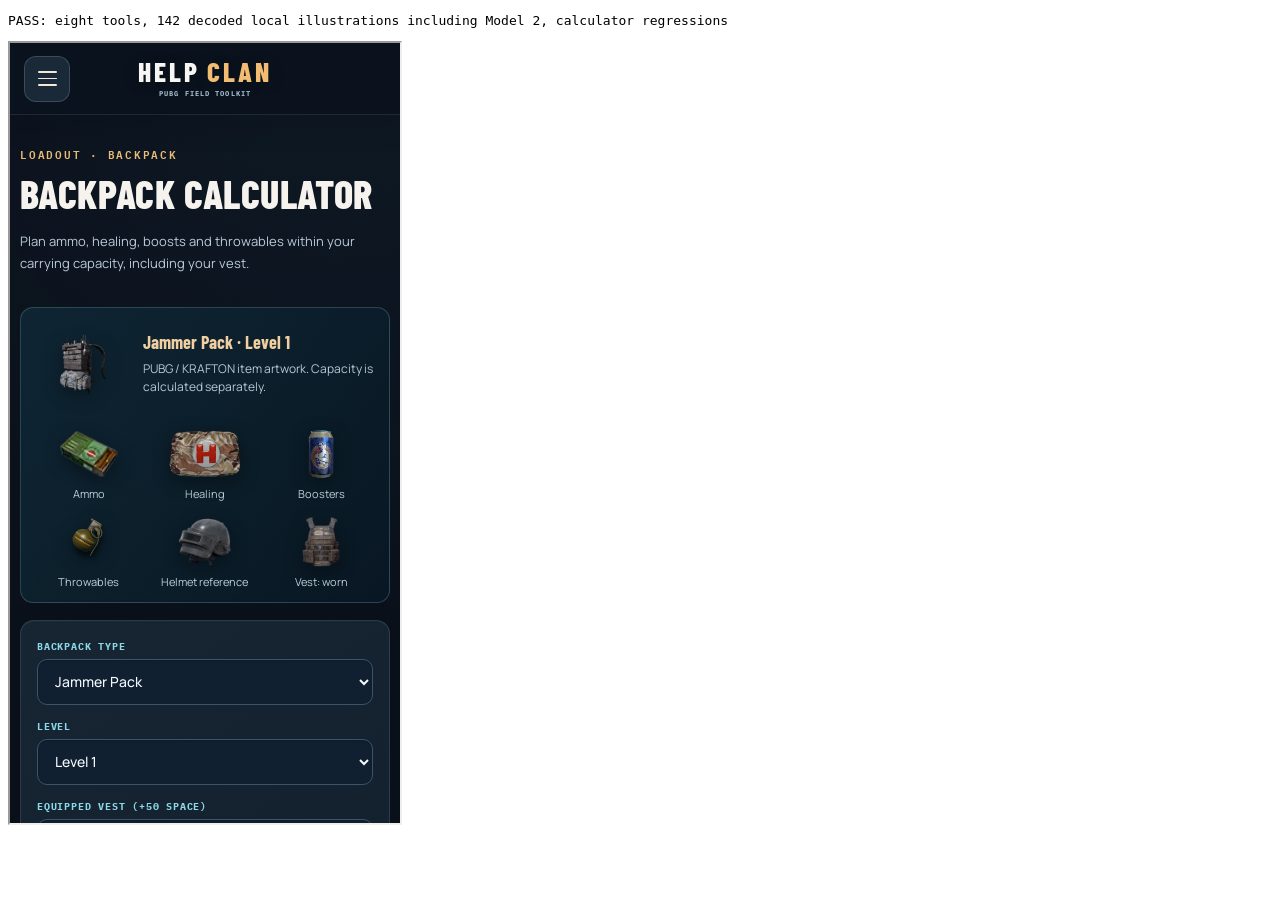
==== commit 077f9969: "Capture production damage sections without headless compositor scroll artifacts" ====
--- a/tests/browser-smoke.html
+++ b/tests/browser-smoke.html
@@ -692,6 +692,8 @@
         guideLink.click();await new Promise(resolve=>setTimeout(resolve,30));
         check(get('panel-hit-zone').classList.contains('active'),'Guide jump stays in Combat Lab');
         check(child.defaultView.location.hash==='#dg_weapon_class','Guide jump has a shareable fragment');
+        const guideTop=get('dg_weapon_class').getBoundingClientRect().top;
+        check(guideTop>=0&&guideTop<child.defaultView.innerHeight,'Guide jump reaches its diagrams immediately');
         eq(get('dg_class_models').children.length,7,'Seven class models are visible');
         eq(get('dg_combined_models').children.length,7,'Seven combined models are visible');
         eq(get('damage-guide').querySelectorAll('svg image').length,15,'Every guide has its own portrait');
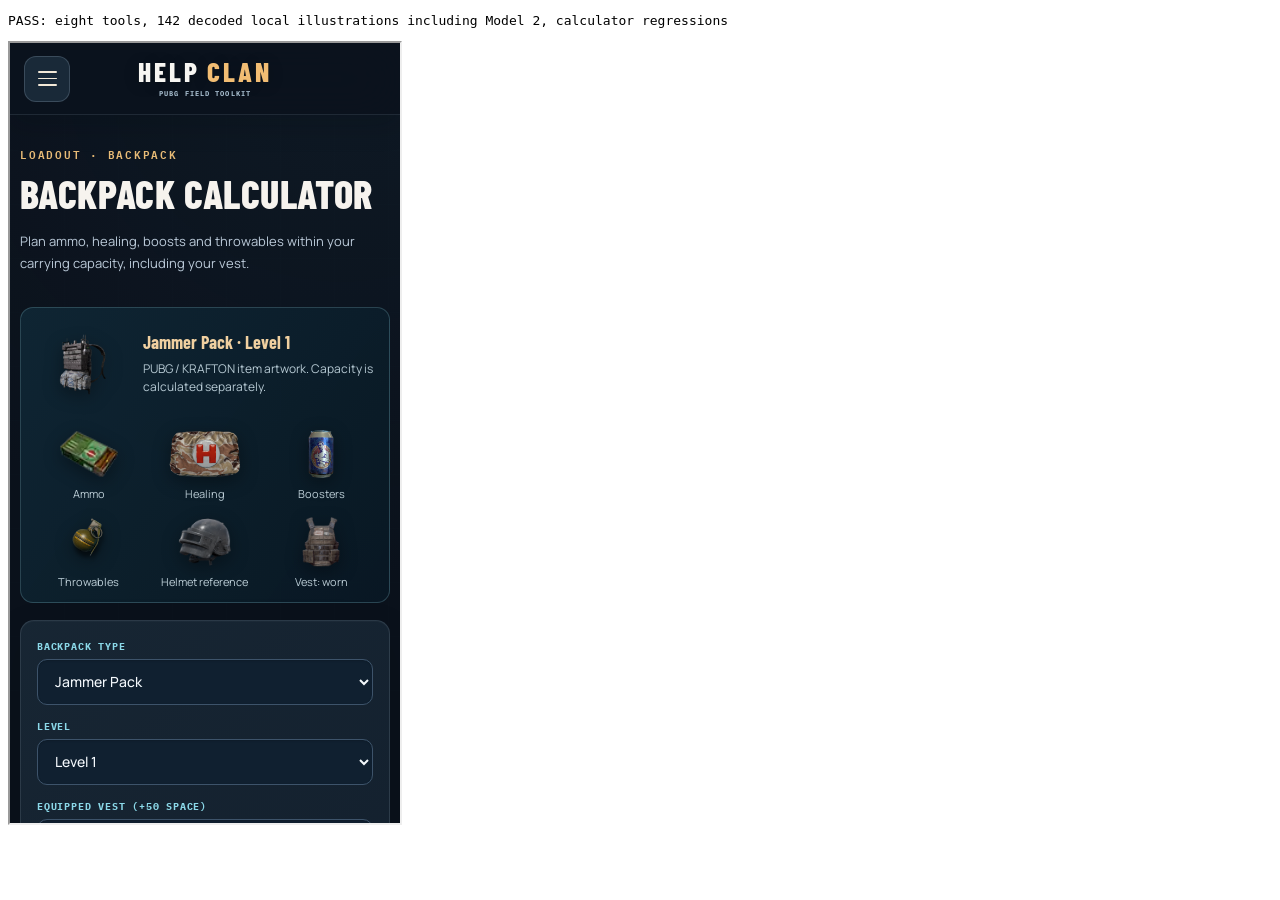
==== commit 7c2d38b4: "test: exercise share-link generation against real browser Combat Lab state" ====
--- a/tests/browser-smoke.html
+++ b/tests/browser-smoke.html
@@ -471,6 +471,19 @@
         child.querySelector('#hz_body [data-hit-zone="chest"]').dispatchEvent(new MouseEvent('click',{bubbles:true}));
         eq(get('rg_armor').value,'2','Chest uses independent vest level');
         eq(Number(text('tk_dmg')),Number(hzValue('chest')),'TTK and body agree at same checkpoint');
+        // Shareable comparisons retain the exact scenario without replacing the combat formulas.
+        change(get('tk_cmpA'),'M416');
+        change(get('tk_cmpB'),'AKM');
+        change(get('tk_cmpC'),'SLR');
+        get('wc_copy').click();
+        const sharedComparison = new URL(get('wc_link').value);
+        eq(sharedComparison.hash,'#panel-ttk','Shared link navigates directly to TTK');
+        for(const [param,expected] of Object.entries({
+          wc_v:'1',wc_weapon:'AKM',wc_distance:'100',wc_zone:'chest',
+          wc_helmet:'3',wc_vest:'2',wc_a:'M416',wc_b:'AKM',wc_c:'SLR'
+        }))eq(sharedComparison.searchParams.get(param),expected,'Shared link '+param);
+        check(!get('wc_link').hidden,'Comparison URL stays available for manual copy');
+        check(get('wc_link').value.length<600,'Comparison link remains compact');
         change(get('tk_distance'),'25');
         eq(get('hz_distance').value,'25','TTK checkpoint changes flow back to body');
         change(get('hz_distance'),'0');
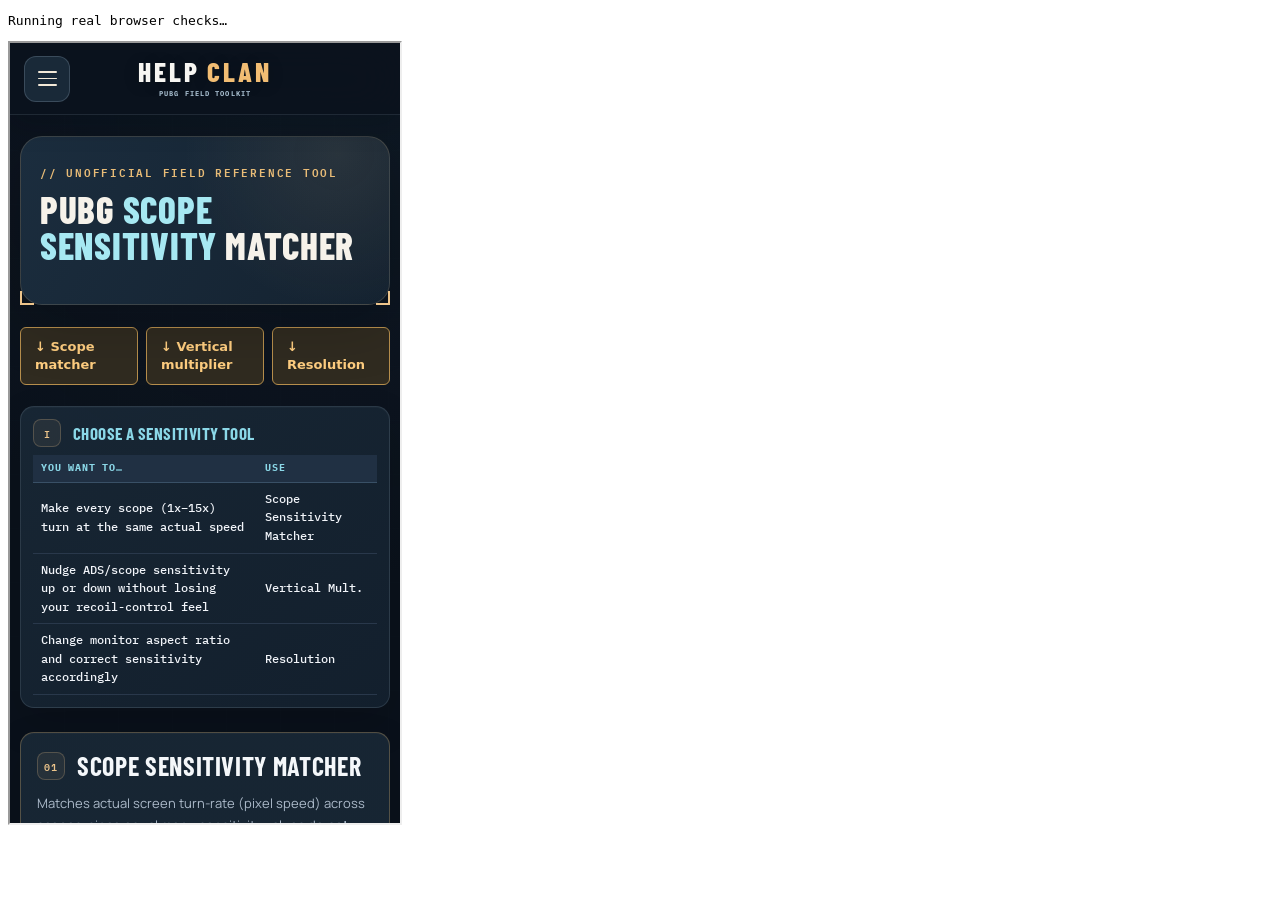
==== commit 2a528dff: "test: check real Chrome share URL from live TTK selectors" ====
--- a/tests/browser-smoke.html
+++ b/tests/browser-smoke.html
@@ -260,6 +260,19 @@
         change(get('tk_cmpB'),'AKM');
         check(get('visual-compare-a-image').getAttribute('src')==='assets/weapon-m416-field.svg','TTK A thumbnail is M416');
         check(get('visual-compare-b-image').getAttribute('src')==='assets/weapon-akm-field.svg','TTK B thumbnail is AKM');
+        // End-to-end browser check: the share button reflects actual live controls.
+        change(get('tk_cmpC'),'SKS');
+        get('wc_copy').click();
+        check(!get('wc_link').hidden,'A shareable link is visible even if clipboard permission is denied');
+        const sharedComparison=new URL(get('wc_link').value);
+        eq(sharedComparison.hash,'#panel-ttk','Shared links open the TTK comparison panel');
+        for(const [key,value] of [
+          ['wc_v','1'],['wc_weapon',get('tk_weapon').value],
+          ['wc_distance',get('tk_distance').value],['wc_zone',get('tk_hitbox').value],
+          ['wc_helmet',get('hz_helmet').value],['wc_vest',get('hz_vest').value],
+          ['wc_a',get('tk_cmpA').value],['wc_b',get('tk_cmpB').value],['wc_c',get('tk_cmpC').value]
+        ])eq(sharedComparison.searchParams.get(key),value,'Shared URL preserves '+key);
+        check(get('tk_cmpTable').textContent.includes('SKS'),'New third compare weapon remains visible after copying');
         await open('panel-recoil2');
         check(get('visual-recoil-artwork').tagName==='SECTION','Recoil pictures are visible without a disclosure');
         change(get('rc_weapon'),'P90');
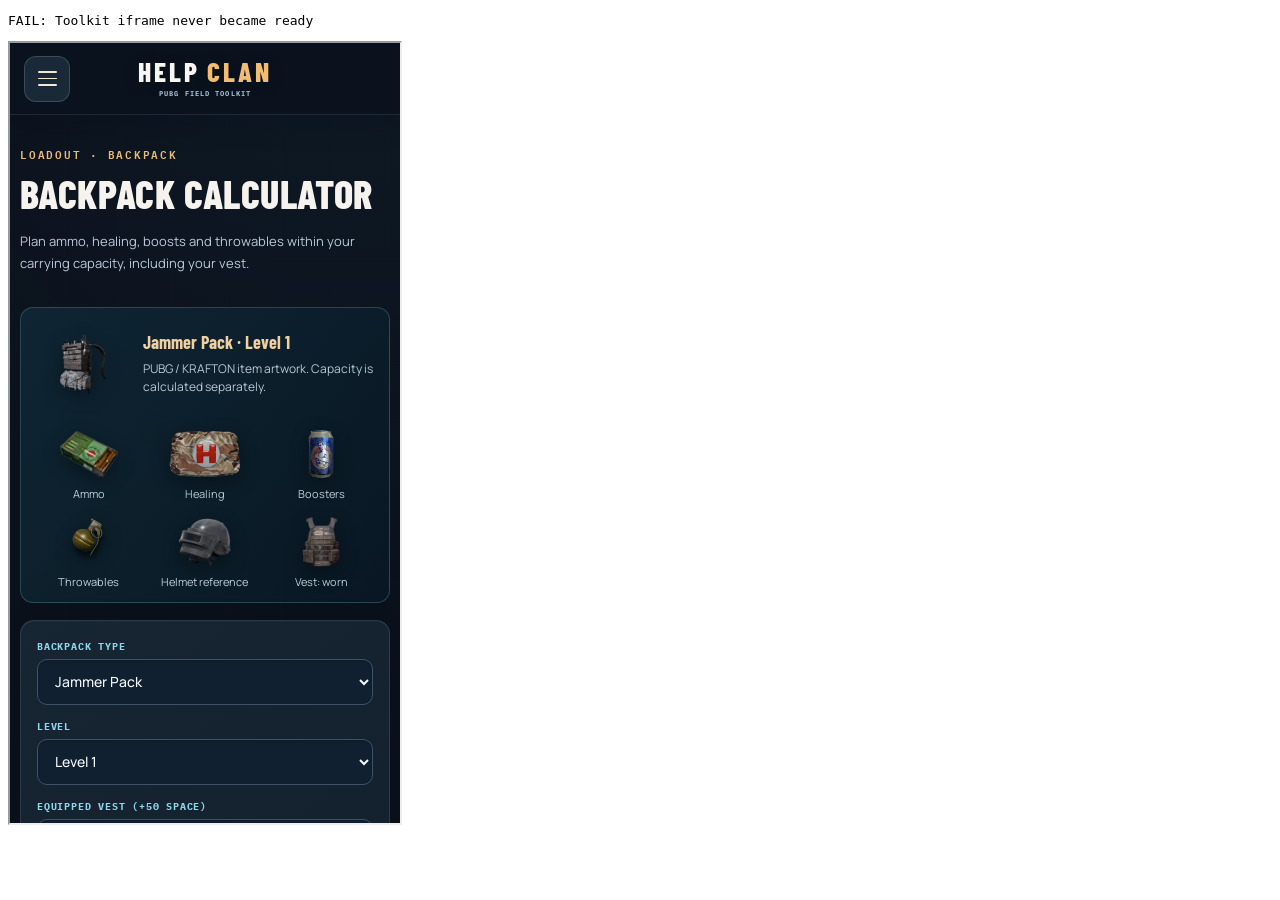
==== commit 0ad11ea8: "Replace every photographic body model with a neutral training mannequin" ====
--- a/tests/browser-smoke.html
+++ b/tests/browser-smoke.html
@@ -260,19 +260,6 @@
         change(get('tk_cmpB'),'AKM');
         check(get('visual-compare-a-image').getAttribute('src')==='assets/weapon-m416-field.svg','TTK A thumbnail is M416');
         check(get('visual-compare-b-image').getAttribute('src')==='assets/weapon-akm-field.svg','TTK B thumbnail is AKM');
-        // End-to-end browser check: the share button reflects actual live controls.
-        change(get('tk_cmpC'),'SKS');
-        get('wc_copy').click();
-        check(!get('wc_link').hidden,'A shareable link is visible even if clipboard permission is denied');
-        const sharedComparison=new URL(get('wc_link').value);
-        eq(sharedComparison.hash,'#panel-ttk','Shared links open the TTK comparison panel');
-        for(const [key,value] of [
-          ['wc_v','1'],['wc_weapon',get('tk_weapon').value],
-          ['wc_distance',get('tk_distance').value],['wc_zone',get('tk_hitbox').value],
-          ['wc_helmet',get('hz_helmet').value],['wc_vest',get('hz_vest').value],
-          ['wc_a',get('tk_cmpA').value],['wc_b',get('tk_cmpB').value],['wc_c',get('tk_cmpC').value]
-        ])eq(sharedComparison.searchParams.get(key),value,'Shared URL preserves '+key);
-        check(get('tk_cmpTable').textContent.includes('SKS'),'New third compare weapon remains visible after copying');
         await open('panel-recoil2');
         check(get('visual-recoil-artwork').tagName==='SECTION','Recoil pictures are visible without a disclosure');
         change(get('rc_weapon'),'P90');
@@ -484,19 +471,6 @@
         child.querySelector('#hz_body [data-hit-zone="chest"]').dispatchEvent(new MouseEvent('click',{bubbles:true}));
         eq(get('rg_armor').value,'2','Chest uses independent vest level');
         eq(Number(text('tk_dmg')),Number(hzValue('chest')),'TTK and body agree at same checkpoint');
-        // Shareable comparisons retain the exact scenario without replacing the combat formulas.
-        change(get('tk_cmpA'),'M416');
-        change(get('tk_cmpB'),'AKM');
-        change(get('tk_cmpC'),'SLR');
-        get('wc_copy').click();
-        const sharedComparison = new URL(get('wc_link').value);
-        eq(sharedComparison.hash,'#panel-ttk','Shared link navigates directly to TTK');
-        for(const [param,expected] of Object.entries({
-          wc_v:'1',wc_weapon:'AKM',wc_distance:'100',wc_zone:'chest',
-          wc_helmet:'3',wc_vest:'2',wc_a:'M416',wc_b:'AKM',wc_c:'SLR'
-        }))eq(sharedComparison.searchParams.get(param),expected,'Shared link '+param);
-        check(!get('wc_link').hidden,'Comparison URL stays available for manual copy');
-        check(get('wc_link').value.length<600,'Comparison link remains compact');
         change(get('tk_distance'),'25');
         eq(get('hz_distance').value,'25','TTK checkpoint changes flow back to body');
         change(get('hz_distance'),'0');
@@ -722,7 +696,7 @@
         check(guideTop>=0&&guideTop<child.defaultView.innerHeight,'Guide jump reaches its diagrams immediately');
         eq(get('dg_class_models').children.length,7,'Seven class models are visible');
         eq(get('dg_combined_models').children.length,7,'Seven combined models are visible');
-        eq(get('damage-guide').querySelectorAll('svg image').length,15,'Every guide has its own portrait');
+        eq(get('damage-guide').querySelectorAll('svg image').length,15,'Every guide uses the neutral training mannequin');
         eq(get('dg_combined_models').querySelectorAll('[data-guide-value]').length,91,'All thirteen values on each combined model');
         change(get('dg_helmet'),'0');
         eq(get('dg_combined_models').querySelector('[data-guide-class="AR"] [data-guide-value="head"]').textContent,'235%','Helmet affects combined head factor');
@@ -734,7 +708,7 @@
         await Promise.resolve();eq(text('dg_actual_damage'),'25.74','Worked formula follows actual selected checkpoint and region');
         get('dg_copy_gear').click();eq(get('dg_helmet').value,'2','Copy gear takes helmet from Combat Lab');eq(get('dg_vest').value,'2','Copy gear takes vest from Combat Lab');
         await Promise.all([...get('damage-guide').querySelectorAll('svg image')].map(el=>new Promise((resolve,reject)=>{
-          const probe=new child.defaultView.Image();probe.onload=()=>probe.naturalWidth===512&&probe.naturalHeight===768?resolve():reject(Error('Guide portrait dimensions'));probe.onerror=()=>reject(Error('Guide portrait decode'));probe.src=new URL(el.getAttribute('href'),child.location.href).href;
+          const probe=new child.defaultView.Image();probe.onload=()=>probe.naturalWidth===500&&probe.naturalHeight===750?resolve():reject(Error('Guide mannequin dimensions'));probe.onerror=()=>reject(Error('Guide mannequin decode'));probe.src=new URL(el.getAttribute('href'),child.location.href).href;
         })));
 
         await open('panel-backpack');
